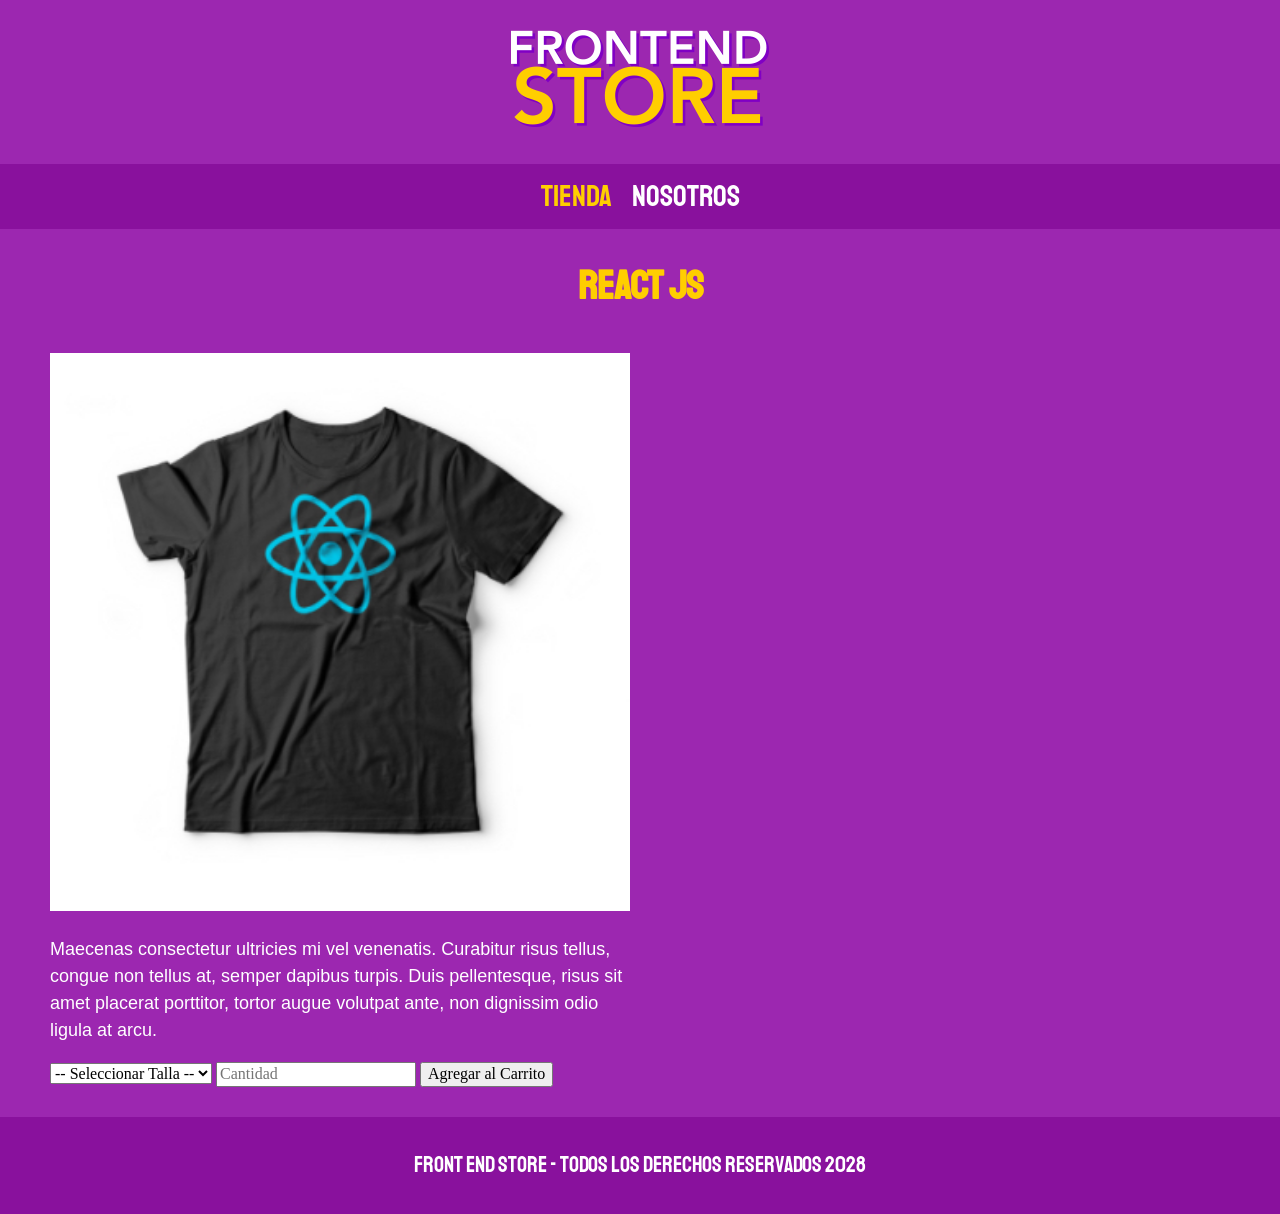
==== producto.html @ 53de1481 "Ya por terminar" ====
<!DOCTYPE html>
<html lang="es">
<head>
    <meta charset="UTF-8">
    <meta name="viewport" content="width=device-width, initial-scale=1.0">
    <title>FrontEnd Store</title>
    <link rel="stylesheet" href="css/normalize.css">
    <link rel="preconnect" href="https://fonts.googleapis.com">
    <link rel="preconnect" href="https://fonts.gstatic.com" crossorigin>
    <link href="https://fonts.googleapis.com/css2?family=Staatliches&display=swap" rel="stylesheet">
    <link rel="stylesheet" href="css/styles.css">
</head>
<body>

    <header class="header">
        <a href="index.html">
            <img class="header__logo" src="img/logo.png" alt="Logotipo">
        </a>
    </header>

    <nav class="navegacion">
        <a class="navegacion__enlace navegacion__enlace--activo" href="index.html">Tienda</a>
        <a class="navegacion__enlace" href="nosotros.html">Nosotros</a>
    </nav>

    <main class="contenedor">
        <h1>React JS</h1>

        <div class="camisa">
            <div class="camisa__contenido">
                <img src="img/3.jpg" alt="Imagen Del Producto" class="camisa__imagen">
                <p>Maecenas consectetur ultricies mi vel venenatis. Curabitur risus tellus, congue non tellus at, semper dapibus turpis. Duis pellentesque, risus sit amet placerat porttitor, tortor augue volutpat ante, non dignissim odio ligula at arcu.</p>
                
                <form class="formulario">
                    <select>
                        <option disabled selected>-- Seleccionar Talla --</option>
                        <option>Chica</option>
                        <option>Mediana</option>
                        <option>Grande</option>
                    </select>
                    <input type="number" placeholder="Cantidad" min="1">
                    <input type="submit" value="Agregar al Carrito">
                </form>
            </div>
        </div>
    </main>

    <footer class="footer">
        <p class="footer__texto">Front End Store - Todos los derechos reservados 2028</p>
    </footer>

</body>
</html>
---- css/styles.css ----
:root {
    --primario: #9c27b0;
    --primarioOscuro: #89119d;
    --secundario: #ffce00;
    --secundarioOscuro: rgb(233, 187, 2);
    --blanco: #fff;
    --negro: #000;

    --fuentePrincipal: 'Staatliches', cursive; 
}

html {
  box-sizing: border-box;
  font-size: 62.5%;
}
*, *:before, *:after {
  box-sizing: inherit;
}

/* Globales */
body {
    background-color: var(--primario);
    font-size: 1.6rem;
    line-height: 1.5;
}

p {
    font-size: 1.8rem;
    font-family: Arial, Helvetica, sans-serif;
    color: var(--blanco);
}

a {
    text-decoration: none;
}

img {
    width: 100%;
}

.contenedor {
    max-width: 120rem;
    margin: 0 auto;
}

h1, h2, h3 {
    text-align: center;
    color: var(--secundario);
    font-family: var(--fuentePrincipal);
}

h1 {
    font-size: 4rem;
}

h2 {
    font-size: 3.2rem;
}

h3 {
    font-size: 2.4rem;
}

/* Usando BEM */
/* Header */
.header {
    display: flex;
    justify-content: center;
}

.header__logo {
    margin: 3rem 0;
}

/* Navegacion */
.navegacion { /* Bloque */
    background-color: var(--primarioOscuro);
    padding: 1rem 0;
    display: flex;
    justify-content: center;
    gap: 2rem; /* Separacion entre elementos */
}

.navegacion__enlace { /* Elemento */
    font-family: var(--fuentePrincipal);
    font-size: 3rem;
    color: var(--blanco);
    text-decoration: none;
}

.navegacion__enlace:hover, 
.navegacion__enlace--activo { /* Modificador */
    color: var(--secundario);
}

/* Grid */
.grid {
    display: grid;
    grid-template-columns: repeat(2, 1fr);
    gap: 2rem; /* column-gap y row-gap en un solo codigo */
}
@media (min-width: 768px) {
    .grid {
        grid-template-columns: repeat(3, 1fr);
    }
}

/* Productos */
.producto {
    background-color: var(--primarioOscuro);
    padding: 1rem;
}

.producto__imagen {
    width: 100%;
}

.producto__nombre {
    font-size: 4rem;
}

.producto__precio {
    font-size: 2.8rem;
    color: var(--secundario);
}

.producto__nombre,
.producto__precio {
    font-family: var(--fuentePrincipal);
    margin: 1rem;
    text-align: center;
    line-height: 1.2;
}

/* Graficos */
.grafico {
    min-height: 40rem;
    background-repeat: no-repeat;
    background-size: cover;
    grid-column: 1 / 3;
}

.grafico--camisas {
    grid-row: 2 / 3;
    background-image: url(../img/grafico1.jpg);
}

.grafico--node {
    grid-row: 8 / 9;
    background-image: url(../img/grafico2.jpg);
}

@media (min-width: 768px) {
    .grafico--node {
        grid-row: 5 / 6;
        grid-column: 2 / 4;
    }
}

/* Footer */
.footer {
    background-color: var(--primarioOscuro);
    padding: 1rem 0;
    margin-top: 2rem;
}

.footer__texto {
    font-family: var(--fuentePrincipal);
    text-align: center;
    font-size: 2.2rem;
}

/* Nosotros */
.nosotros {
    display: grid;
    grid-template-rows: repeat(2, auto);
}

@media (min-width: 768px) {
    .nosotros {
        grid-template-columns: repeat(2, 1fr);
        column-gap: 2rem;
    }
}

.nosotros__imagen {
    grid-row: 1 / 2;
}

@media (min-width: 768px) {
    .nosotros__imagen {
        grid-column: 2 / 3;
    }
}

/* Comprar */
.bloques {
    display: grid;
    grid-template-columns: repeat(2, 1fr);
    gap: 1.5rem;
}

@media (min-width: 768px) {
    .bloques {
        display: grid;
        grid-template-columns: repeat(4, 1fr);
    }
}

.bloque {
    text-align: center;
}

.bloque__titulo {
    margin: 0;
}

/* Pagina del Producto */
.camisa {
    padding: 1rem;
}

@media (min-width: 768px) {
    .camisa {
        display: grid;
        grid-template-columns: repeat(2, 1fr);
        column-gap: 2rem;
    }
}
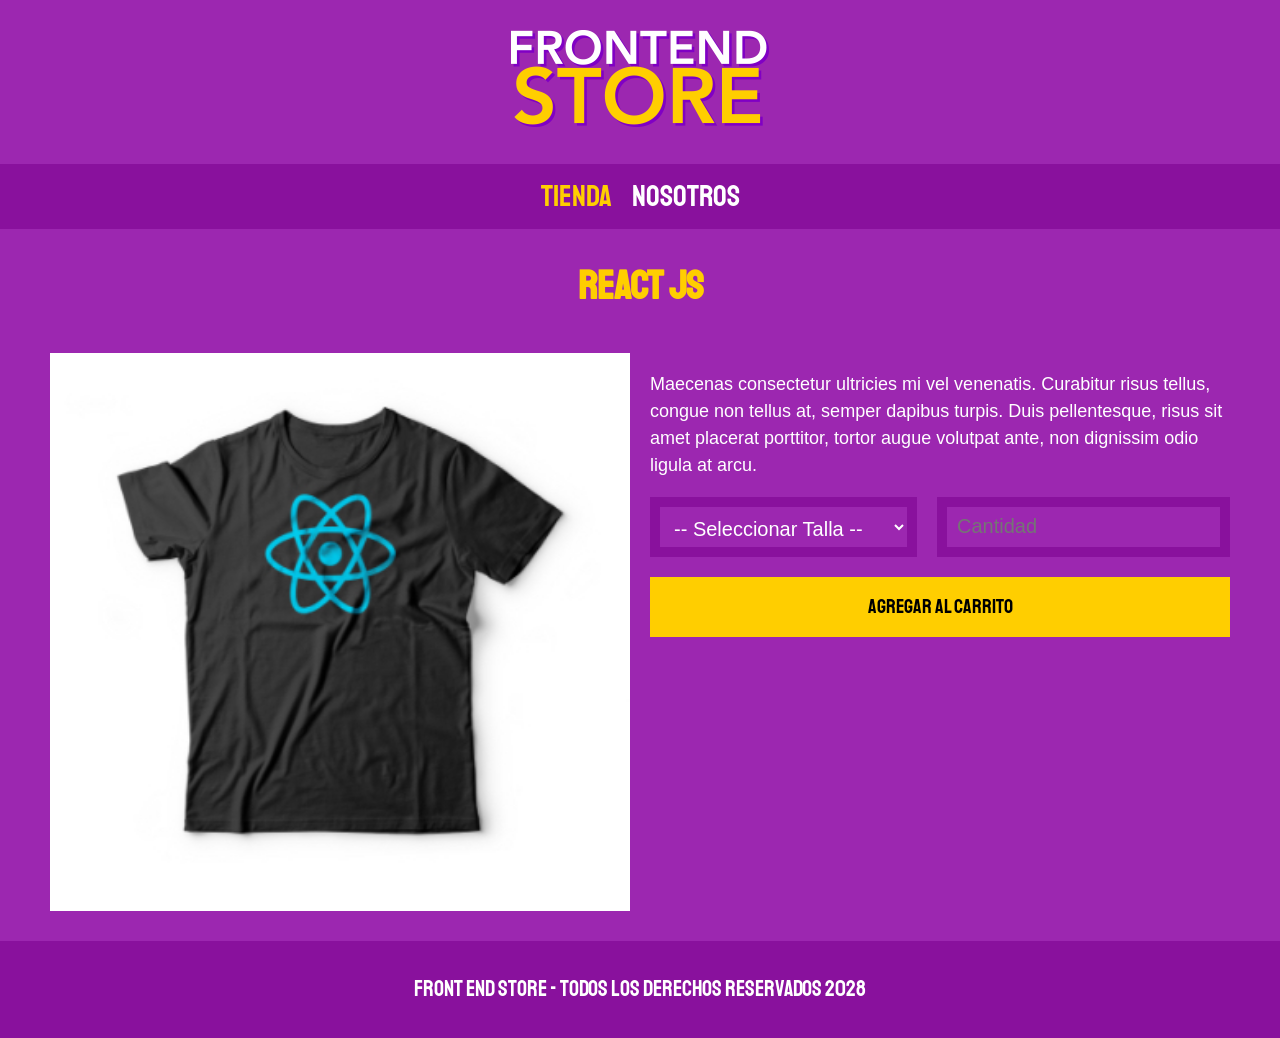
==== commit 3f1cd100: "Segundo Proyecto Terminado" ====
--- a/producto.html
+++ b/producto.html
@@ -27,19 +27,19 @@
         <h1>React JS</h1>
 
         <div class="camisa">
+            <img src="img/3.jpg" alt="Imagen Del Producto" class="camisa__imagen">
             <div class="camisa__contenido">
-                <img src="img/3.jpg" alt="Imagen Del Producto" class="camisa__imagen">
                 <p>Maecenas consectetur ultricies mi vel venenatis. Curabitur risus tellus, congue non tellus at, semper dapibus turpis. Duis pellentesque, risus sit amet placerat porttitor, tortor augue volutpat ante, non dignissim odio ligula at arcu.</p>
                 
                 <form class="formulario">
-                    <select>
+                    <select class="formulario__campo">
                         <option disabled selected>-- Seleccionar Talla --</option>
                         <option>Chica</option>
                         <option>Mediana</option>
                         <option>Grande</option>
                     </select>
-                    <input type="number" placeholder="Cantidad" min="1">
-                    <input type="submit" value="Agregar al Carrito">
+                    <input class="formulario__campo" type="number" placeholder="Cantidad" min="1">
+                    <input class="formulario__submit" type="submit" value="Agregar al Carrito">
                 </form>
             </div>
         </div>
--- a/css/styles.css
+++ b/css/styles.css
@@ -226,4 +226,45 @@
         grid-template-columns: repeat(2, 1fr);
         column-gap: 2rem;
     }
+
+    .camisa__contenido {
+        grid-column: 2 / 3;
+    }
+
+}
+
+/* Formulario */
+.formulario {
+    display: grid;
+    grid-template-columns: repeat(2, 1fr);
+    gap: 2rem;
+}
+
+.formulario__campo,
+.formulario__submit {
+    height: 6rem;
+}
+
+.formulario__campo {
+    background-color: transparent;
+    border-color: var(--primarioOscuro);
+    border-width: 1rem;
+    border-style: solid;
+    font-family: Arial, Helvetica, sans-serif;
+    font-size: 2rem;
+    color: var(--blanco);
+    padding: 1rem;
+}
+
+.formulario__submit {
+    grid-column: 1 / 3;
+    background-color: var(--secundario);
+    font-family: var(--fuentePrincipal);
+    font-size: 2rem;
+    border: none;
+}
+
+.formulario__submit:hover {
+    background-color: var(--secundarioOscuro);
+    cursor: pointer; /* Mano */
 }
